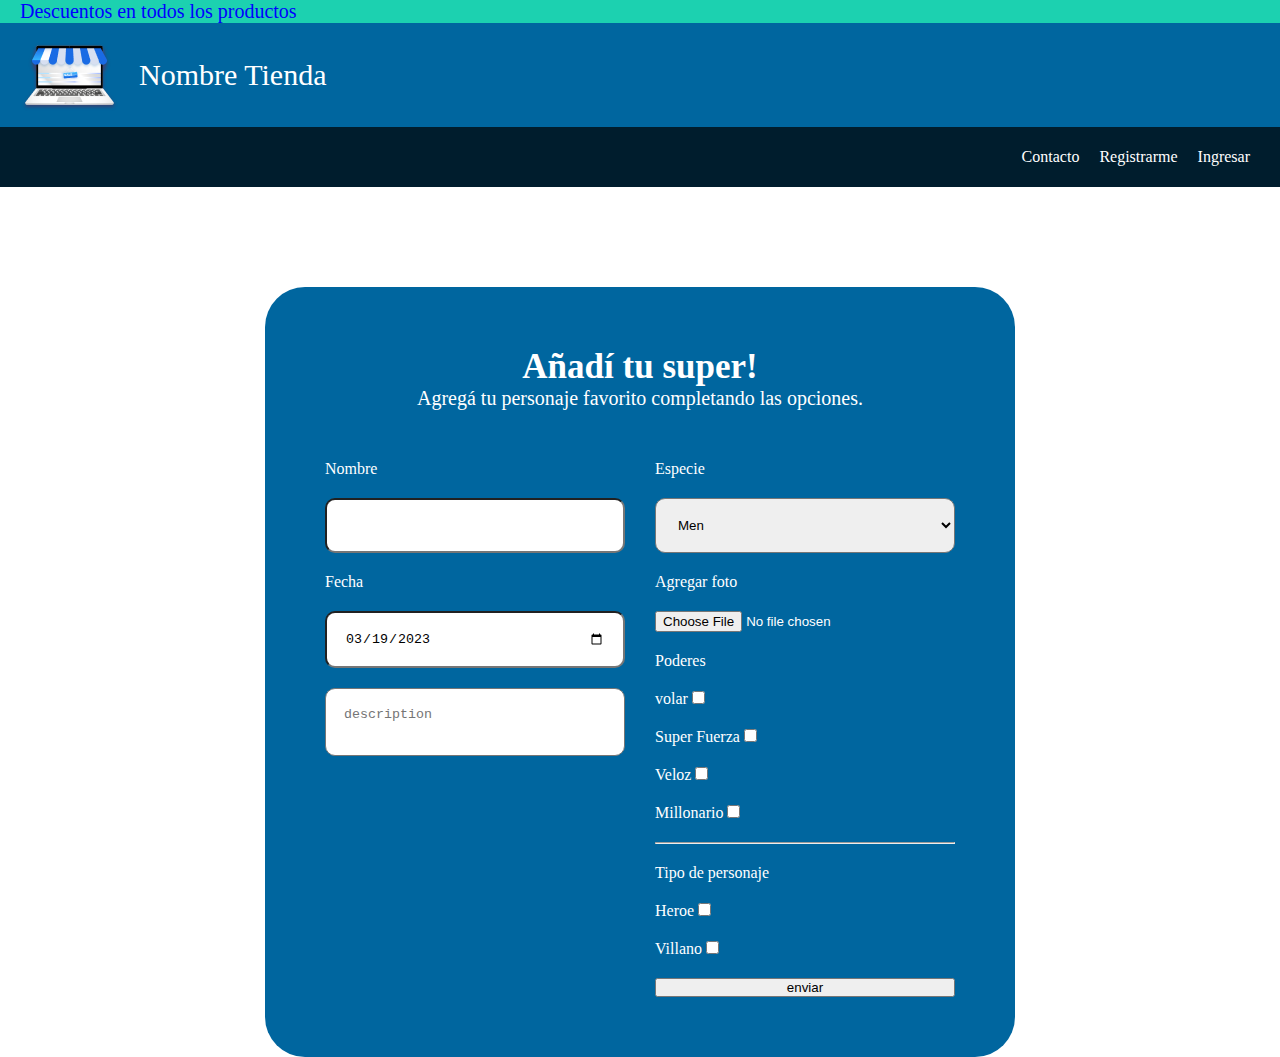
==== contacto.html @ 8ab29c0a "feature:form" ====
<!DOCTYPE html>
<html lang="en">

<head>
  <meta charset="UTF-8">
  <meta http-equiv="X-UA-Compatible" content="IE=edge">
  <meta name="viewport" content="width=device-width, initial-scale=1.0">
  <link rel="stylesheet" href="/css/style.css">
  <title>Formulario</title>
</head>

<body>

  <section class="descuentos">Descuentos en todos los productos</section>
  <header class="header">
    <div class="logo">
      <img src="/images/Logo (1).png" alt="logo-formulario">
      <h2>Nombre Tienda</h2>
    </div>
    <nav>
      <ul>
        <li>
          <a href="">Contacto</a>
        </li>
        <li>
          <a href="">Registrarme</a>
        </li>
        <li>
          <a href="">Ingresar</a>
        </li>
      </ul>
    </nav>
  </header>



  <div class="form">

    <form class="contacto" action="contacto.html" method="post">
      <div class="text">
        <h3>Añadí tu super!</h3>
        <p>Agregá tu personaje favorito completando las opciones.</p>
      </div>
      <div class="box-principal">
        <section class="box primary">
          <label for="nombre">Nombre</label>
          <input class="content" type="text" name="nombre" id="nombre" required>

          <label for="fecha">Fecha</label>
          <input class="content" type="date" name="fecha" id="fecha" value="2023-03-19" min="01-02-2023">
          <textarea class="content" name="descripcion" id="descripcion" placeholder="description"></textarea>
        </section>

        <section class="box secondary">
          <label for="gender">Especie</label>
          <select class="content" name="gender" id="gender">
            <optgroup label="man or woman ">
              <option value="men">Men</option>
              <option value="woman">Women</option>
            </optgroup>

            <optgroup label="species">
              <option value="bear">Oso</option>
              <option value="tiger">tiger</option>
              <option value="anunaki">Anunaki</option>
              <option value="cyborg">Cyborg</option>
            </optgroup>
          </select>
          
            <label for="images">Agregar foto </label>
            <input class="img" type="file" name="images" id="images" accept=".jpg, .png">

            <label for="Poder">Poderes</label>

            <label for="volar">volar
              <input class="poder" type="checkbox" name="poder" id="volar" value="volar">
            </label>

            <label for="fuerza">Super Fuerza
              <input class="poder" type="checkbox" name="poder" id="fuerza" value="fuerza">
            </label>

            <label for="veloz">Veloz
              <input class="poder" type="checkbox" name="poder" id="veloz" value="veloz">
            </label>

            <label for="millonario">Millonario
              <input class="poder" type="checkbox" name="poder" id="millonario" value="millonario">
            </label>

            <hr>

            <label class="clase" for="clase"> Tipo de personaje </label>
            <label for="heroe">Heroe
              <input type="checkbox" name="clase" id="heroe" value="Heroe">
            </label>

            <label for="villano"> Villano
              <input type="checkbox" name="clase" id="villano" value="villano">
            </label>

            <input class="submit" type="submit" value="enviar">
        
      </div>
    </form>
  </div>

</body>

</html>
---- css/style.css ----
* {
  margin: 0;
  padding: 0;
  font-family: "Roboto" sans-serif;
}

@import url('https://fonts.googleapis.com/css2?family=Oswald:wght@200;300;500;600;700&family=Poppins:ital,wght@0,400;0,700;1,300;1,700&family=Roboto:ital,wght@0,400;0,700;0,900;1,400;1,500;1,700;1,900&display=swap');

.descuentos {
  padding-left: 20px;
  background-color: rgb(28, 209, 176);
  font-size: 20px;
  color: blue;
}

.cruz {
  position: fixed;
  bottom: 15px;
  right: 25px;
  width: 30px;
  height: 30px;
  background-color: #00669F;
  border-radius: 50px;
  padding: 10px;
  z-index: 10;
}

.header {
  position: sticky;
  top: 0;
  margin-bottom: 100px;
  width: 100%;
  background-color: rgb(0, 102, 159);
  z-index: 10;
}

.header h1 {
  font-size: 2rem;
  font-weight: 700;
  padding-top: 40px;
  padding-left: 20px;
  color: white;
}

.cards {
  display: flex;
  justify-content: space-evenly;
  margin-bottom: 50px;

}

.card {
  position: relative;
  width: 24%;
  height: 560px;
  border: solid 2px black;
  border-radius: 15px;
  text-align: center;
  background-size: contain;
  background-repeat: no-repeat;
  background-color: rgb(243, 243, 243);
}

.icon {
  position: absolute;
  top: 10px;
  left: 10px;
  width: 20px;
  padding: 0;
  margin: 0;
}

.batman {
  background-image: url(/images/baticueba.png);
}

.diana {
  background-image: url(/images/amazonas.png);
}

.harley {
  background-image: url(/images/fondo-jarley.png);
}

.super {
  background-image: url(/images/mundo.png);
}

.circle {
  width: 128px;
  height: 128px;
  margin-top: 120px;
  margin-bottom: 20px;
}

.card .title {
  font-size: 20px;
}

.card .description {
  padding: 15px;
  font-weight: 200;
  line-height: 1.2;
  margin-bottom: 25px;
}

.card a {
  padding: 10px 10px;
  background-color: rgb(0, 102, 159);
  text-decoration: none;
  font-size: 20px;
  color: white;
}

footer {
  display: flex;
  justify-content: space-around;
  align-items: center;
  padding: 20px 0;
  width: 100%;
  height: auto;
  background-color: rgb(0, 102, 159);
}

footer h3 {
  font-size: 14px;
  font-weight: 400;
  color: white;
}

footer img {
  width: 110px;
  height: 35px;
}

@media screen and (max-width:768px) {

  .cards {
    flex-wrap: wrap;
    justify-content: center;
    gap: 20px;
  }

  .card {
    width: 39%;
  }

  footer {
    justify-content: space-evenly;
  }
}

@media screen and (max-width:480px) {

  .cards {
    flex-direction: column;
    align-items: center;
    gap: 20px;
  }

  .card {
    width: 90%;
  }
  
  .circle {
    margin-top: 160px;
  }

  footer {
    flex-direction: column;
    gap: 15px;
  }

  footer img {
    width: 90px;
    height: 20px;
  }
}

/* //seccion de formulario */

.logo {
  display: flex;
  align-items: center;
  gap: 20px;
  padding: 15px 20px;
}

h2 {
  font-size: 30px;
  font-weight: 300;
  color: white;
}

nav ul {
  display: flex;
  justify-content: end;
  align-items: center;
  gap: 20px;
  padding-right: 30px;
  height: 60px;
  list-style: none;
  background-color: rgb(0, 29, 45);
}

nav ul li a {
  text-decoration: none;
  color: white;
}

.form {
  display: flex;
  justify-content: center;
  color: white;
}

.contacto {
  padding: 60px;
  border-radius: 40px;
  background-color: #00669F;
}

.text {
  text-align: center;
  margin-bottom: 50px;
}

.text h3 {
  font-size: 35px;
}

.text p {
  font-size: 20px;
}

.box-principal {
  display: flex;
  justify-content: center;
  gap: 30px;
}

.box {
  display: flex;
  flex-direction: column;
  gap: 20px;
  width: 300px;
  height: auto;
}

.content {
  padding: 18px;
  border-radius: 10px;
}

textarea {
  resize: none;
}
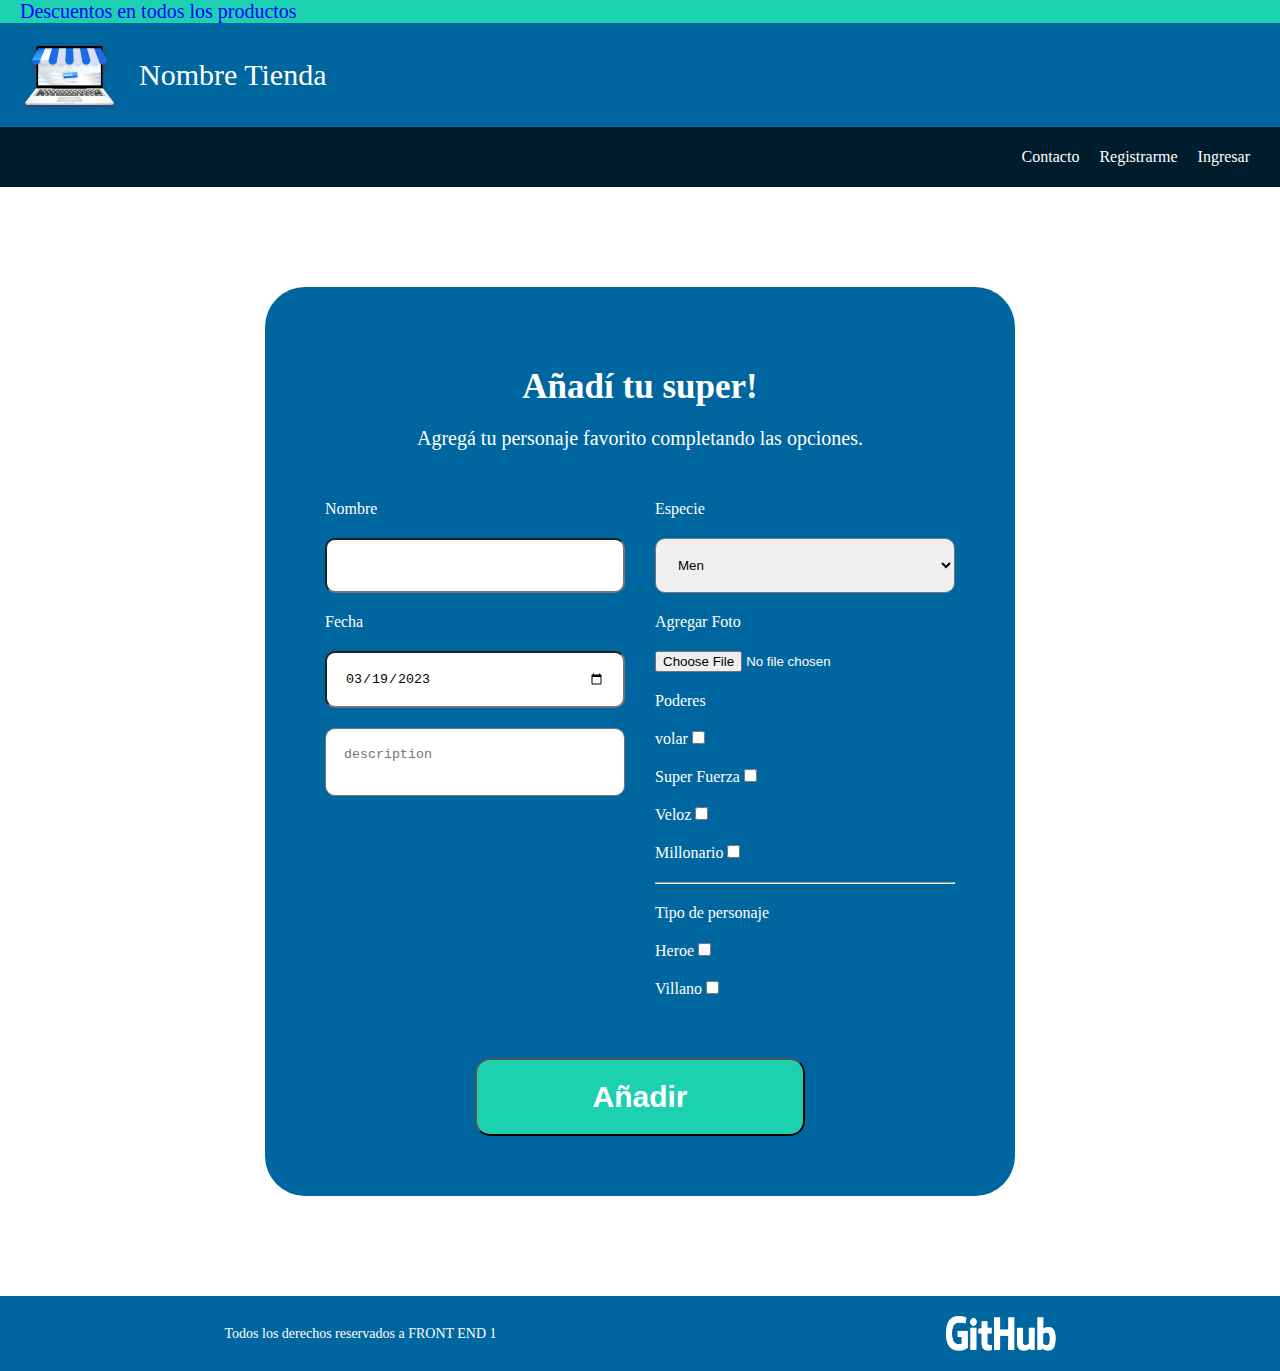
==== commit 10a063b4: "agregado sass" ====
--- a/contacto.html
+++ b/contacto.html
@@ -15,7 +15,7 @@
   <header class="header">
     <div class="logo">
       <img src="/images/Logo (1).png" alt="logo-formulario">
-      <h2>Nombre Tienda</h2>
+      <a href="/index.html"><h2>Nombre Tienda</h2></a> 
     </div>
     <nav>
       <ul>
@@ -31,8 +31,6 @@
       </ul>
     </nav>
   </header>
-
-
 
   <div class="form">
 
@@ -66,44 +64,46 @@
               <option value="cyborg">Cyborg</option>
             </optgroup>
           </select>
-          
-            <label for="images">Agregar foto </label>
-            <input class="img" type="file" name="images" id="images" accept=".jpg, .png">
 
-            <label for="Poder">Poderes</label>
+          <label for="images">Agregar Foto</label>
+          <input class="img" type="file" name="images" id="images" accept=".jpg, .png">
 
-            <label for="volar">volar
-              <input class="poder" type="checkbox" name="poder" id="volar" value="volar">
-            </label>
+          <label for="Poder">Poderes</label>
 
-            <label for="fuerza">Super Fuerza
-              <input class="poder" type="checkbox" name="poder" id="fuerza" value="fuerza">
-            </label>
+          <label for="volar">volar
+            <input class="poder" type="checkbox" name="poder" id="volar" value="volar">
+          </label>
 
-            <label for="veloz">Veloz
-              <input class="poder" type="checkbox" name="poder" id="veloz" value="veloz">
-            </label>
+          <label for="fuerza">Super Fuerza
+            <input class="poder" type="checkbox" name="poder" id="fuerza" value="fuerza">
+          </label>
 
-            <label for="millonario">Millonario
-              <input class="poder" type="checkbox" name="poder" id="millonario" value="millonario">
-            </label>
+          <label for="veloz">Veloz
+            <input class="poder" type="checkbox" name="poder" id="veloz" value="veloz">
+          </label>
 
-            <hr>
+          <label for="millonario">Millonario
+            <input class="poder" type="checkbox" name="poder" id="millonario" value="millonario">
+          </label>
 
-            <label class="clase" for="clase"> Tipo de personaje </label>
-            <label for="heroe">Heroe
-              <input type="checkbox" name="clase" id="heroe" value="Heroe">
-            </label>
+          <hr>
 
-            <label for="villano"> Villano
-              <input type="checkbox" name="clase" id="villano" value="villano">
-            </label>
+          <label class="clase" for="clase"> Tipo de personaje </label>
+          <label for="heroe">Heroe
+            <input type="checkbox" name="clase" id="heroe" value="Heroe">
+          </label>
 
-            <input class="submit" type="submit" value="enviar">
-        
+          <label for="villano"> Villano
+            <input type="checkbox" name="clase" id="villano" value="villano">
+          </label>
       </div>
+      <button class="submit">Añadir</button>
     </form>
   </div>
+  <footer>
+    <h3>Todos los derechos reservados a FRONT END 1</h3>
+    <img src="/images/github.png" alt="img-logo footer">
+  </footer>
 
 </body>
 
--- a/css/style.css
+++ b/css/style.css
@@ -1,10 +1,9 @@
+@import url("https://fonts.googleapis.com/css2?family=Oswald:wght@200;300;500;600;700&family=Poppins:ital,wght@0,400;0,700;1,300;1,700&family=Roboto:ital,wght@0,400;0,700;0,900;1,400;1,500;1,700;1,900&display=swap");
 * {
   margin: 0;
   padding: 0;
   font-family: "Roboto" sans-serif;
 }
-
-@import url('https://fonts.googleapis.com/css2?family=Oswald:wght@200;300;500;600;700&family=Poppins:ital,wght@0,400;0,700;1,300;1,700&family=Roboto:ital,wght@0,400;0,700;0,900;1,400;1,500;1,700;1,900&display=swap');
 
 .descuentos {
   padding-left: 20px;
@@ -25,6 +24,10 @@
   z-index: 10;
 }
 
+.cruz:hover {
+  background-color: #1CD1B0;
+}
+
 .header {
   position: sticky;
   top: 0;
@@ -34,7 +37,7 @@
   z-index: 10;
 }
 
-.header h1 {
+h1 {
   font-size: 2rem;
   font-weight: 700;
   padding-top: 40px;
@@ -46,7 +49,6 @@
   display: flex;
   justify-content: space-evenly;
   margin-bottom: 50px;
-
 }
 
 .card {
@@ -133,57 +135,58 @@
   height: 35px;
 }
 
-@media screen and (max-width:768px) {
-
+@media screen and (max-width: 768px) {
   .cards {
     flex-wrap: wrap;
     justify-content: center;
     gap: 20px;
   }
-
   .card {
     width: 39%;
   }
-
   footer {
     justify-content: space-evenly;
   }
 }
-
-@media screen and (max-width:480px) {
-
+@media screen and (max-width: 480px) {
   .cards {
     flex-direction: column;
     align-items: center;
     gap: 20px;
   }
-
   .card {
     width: 90%;
   }
-  
   .circle {
     margin-top: 160px;
   }
-
   footer {
     flex-direction: column;
     gap: 15px;
   }
-
   footer img {
     width: 90px;
     height: 20px;
   }
 }
-
 /* //seccion de formulario */
+.form {
+  display: flex;
+  justify-content: center;
+  margin-bottom: 100px;
+  text-align: center;
+  color: white;
+}
 
 .logo {
   display: flex;
   align-items: center;
   gap: 20px;
   padding: 15px 20px;
+}
+
+.logo a {
+  text-decoration: none;
 }
 
 h2 {
@@ -208,12 +211,6 @@
   color: white;
 }
 
-.form {
-  display: flex;
-  justify-content: center;
-  color: white;
-}
-
 .contacto {
   padding: 60px;
   border-radius: 40px;
@@ -226,6 +223,8 @@
 }
 
 .text h3 {
+  padding-top: 20px;
+  margin-bottom: 20px;
   font-size: 35px;
 }
 
@@ -236,6 +235,8 @@
 .box-principal {
   display: flex;
   justify-content: center;
+  margin-bottom: 60px;
+  text-align: start;
   gap: 30px;
 }
 
@@ -256,3 +257,31 @@
   resize: none;
 }
 
+.submit {
+  padding: 20px 115px;
+  bottom: 21px;
+  font-size: 30px;
+  font-weight: 600;
+  color: white;
+  border-radius: 15px;
+  background-color: #1CD1B0;
+}
+
+@media screen and (max-width: 480px) {
+  .contacto {
+    padding: 0;
+    border-radius: 0;
+  }
+  .box-principal {
+    display: flex;
+    flex-direction: column;
+    padding: 10px;
+  }
+  .submit {
+    padding: 10px 40px;
+    margin-bottom: 40px;
+  }
+  .text p {
+    font-size: 16px;
+  }
+}/*# sourceMappingURL=style.css.map */